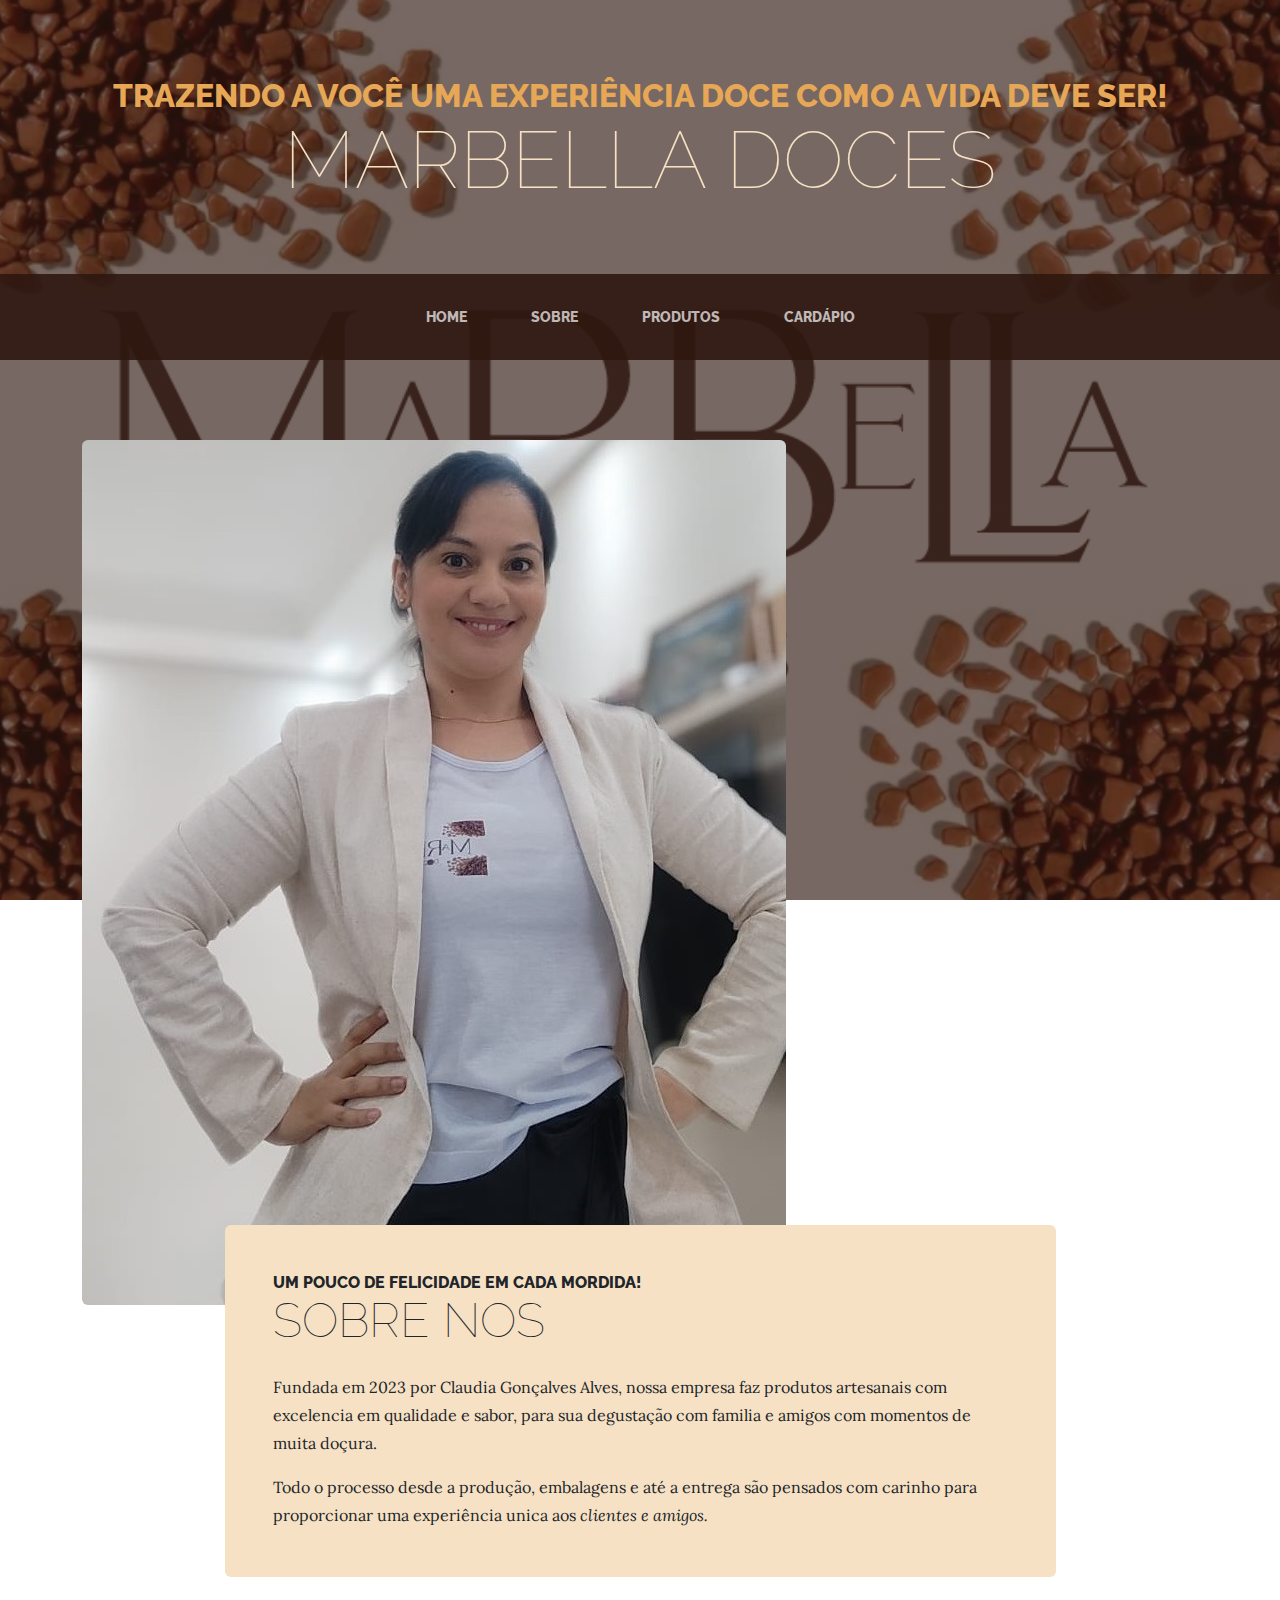
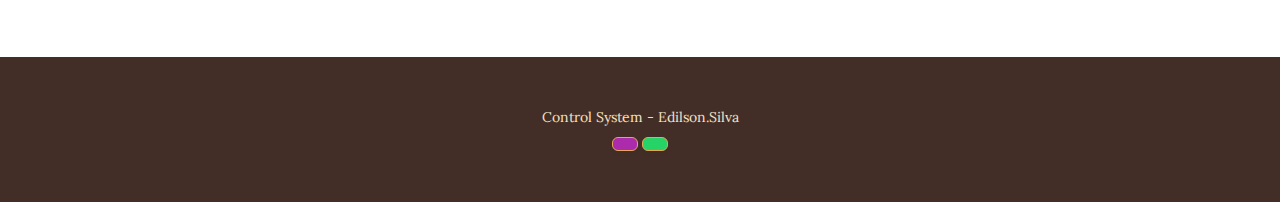
==== about.html @ 0408d938 "Update about.html" ====
<!DOCTYPE html>
<html lang="en">
    <head>
        <meta charset="utf-8" />
        <meta name="viewport" content="width=device-width, initial-scale=1, shrink-to-fit=no" />
        <meta name="description" content="" />
        <meta name="author" content="" />
        <title>Marbella Doce</title>
        <link rel="icon" type="image/x-icon" href="assets/favicon.ico" />
        <!-- Google fonts-->
        <link href="https://fonts.googleapis.com/css?family=Raleway:100,100i,200,200i,300,300i,400,400i,500,500i,600,600i,700,700i,800,800i,900,900i" rel="stylesheet" />
        <link href="https://fonts.googleapis.com/css?family=Lora:400,400i,700,700i" rel="stylesheet" />
        <!-- Core theme CSS (includes Bootstrap)-->
        <link href="css/styles.css" rel="stylesheet" />
    </head>
    <body>
        <header>
            <h1 class="site-heading text-center text-faded d-none d-lg-block">
                <span class="site-heading-upper text-primary mb-3">Trazendo a você uma experiência doce como a vida deve ser!</span>
                <span class="site-heading-lower">Marbella Doces</span>
            </h1>
        </header>
        <!-- Navigation-->
        <nav class="navbar navbar-expand-lg navbar-dark py-lg-4" id="mainNav">
            <div class="container">
                <a class="navbar-brand text-uppercase fw-bold d-lg-none" href="index.html">Marbella Doces</a>
                <button class="navbar-toggler" type="button" data-bs-toggle="collapse" data-bs-target="#navbarSupportedContent" aria-controls="navbarSupportedContent" aria-expanded="false" aria-label="Toggle navigation"><span class="navbar-toggler-icon"></span></button>
                <div class="collapse navbar-collapse" id="navbarSupportedContent">
                    <ul class="navbar-nav mx-auto">
                      <li class="nav-item px-lg-4"><a class="nav-link text-uppercase" href="index.html">Home</a></li>
                      <li class="nav-item px-lg-4"><a class="nav-link text-uppercase" href="about.html">Sobre</a></li>
                      <li class="nav-item px-lg-4"><a class="nav-link text-uppercase" href="products.html">Produtos</a></li>
                      <li class="nav-item px-lg-4"><a class="nav-link text-uppercase" href="cardapio.html">Cardápio</a></li>
                    </ul>
                </div>
            </div>
        </nav>
        <section class="page-section about-heading">
            <div class="container">
                <img class="img-fluid rounded about-heading-img mb-3 mb-lg-0" src="assets/img/about.jpg" alt="..." />
                <div class="about-heading-content">
                    <div class="row">
                        <div class="col-xl-9 col-lg-10 mx-auto">
                            <div class="bg-faded rounded p-5">
                                <h2 class="section-heading mb-4">
                                    <span class="section-heading-upper">Um pouco de felicidade em cada mordida!</span>
                                    <span class="section-heading-lower">Sobre nos</span>
                                </h2>
                                <p>Fundada em 2023 por Claudia Gonçalves Alves, nossa empresa faz produtos artesanais com excelencia em qualidade e sabor, para sua degustação com familia e amigos com momentos de muita doçura.</p>
                                <p class="mb-0">
                                    Todo o processo desde a produção, embalagens e até a entrega são pensados com carinho para proporcionar uma experiência unica aos
                                    <em>clientes e amigos.</em>
                                </p>
                            </div>
                        </div>
                    </div>
                </div>
            </div>
        </section>
        <footer class="footer text-faded text-center py-5">
            <div class="container">
              <p class="m-0 small">Control System - Edilson.Silva</p>
              <a class="btn btn-primary" style="background-color: #ac2bac;" href="#!" role="button" href="https://www.instagram.com/marbelladoces_oficial/?hl=pt-br"><i class="fab fa-instagram"></i></a>
              <a class="btn btn-primary" style="background-color: #25d366;" href="#!" role="button" href="https://wa.me/5511992347338"><i class="fab fa-whatsapp"></i></a>
            </div>
        </footer>
        <!-- Bootstrap core JS-->
        <script src="https://cdn.jsdelivr.net/npm/bootstrap@5.2.3/dist/js/bootstrap.bundle.min.js"></script>
        <!-- Core theme JS-->
        <script src="js/scripts.js"></script>
    </body>
</html>
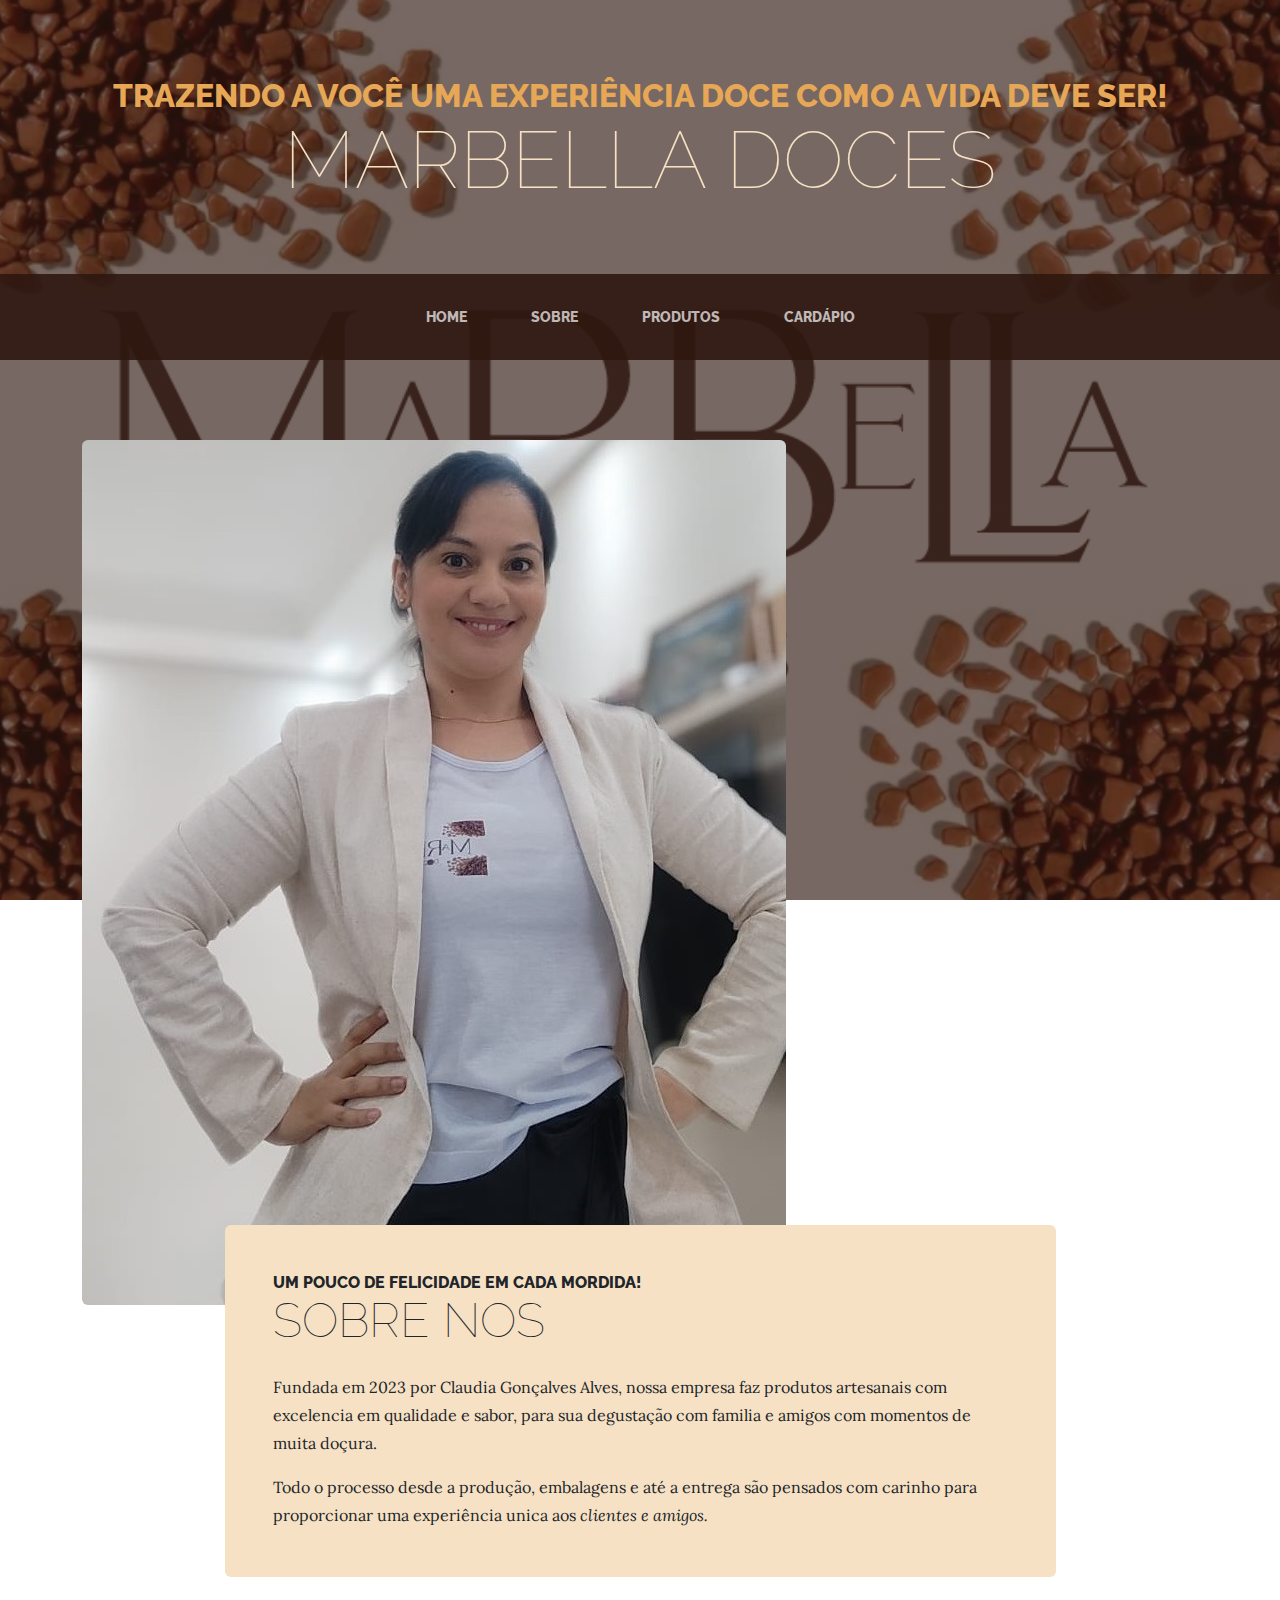
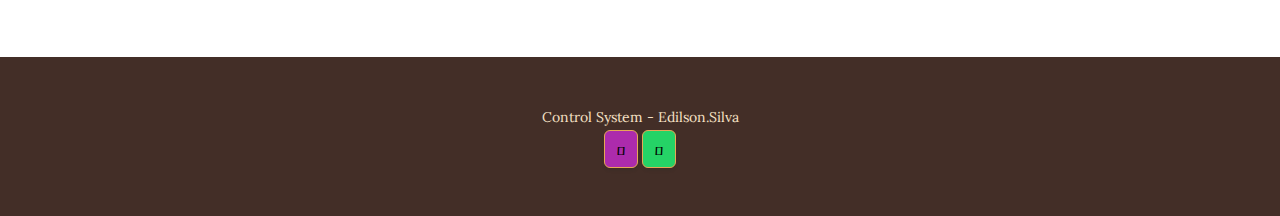
==== commit 6fcdfe2c: "Update about.html" ====
--- a/about.html
+++ b/about.html
@@ -7,6 +7,9 @@
         <meta name="author" content="" />
         <title>Marbella Doce</title>
         <link rel="icon" type="image/x-icon" href="assets/favicon.ico" />
+        <script src = "https://stackpath.bootstrapcdn.com/bootstrap/4.0.0/js/bootstrap.bundle.min.js"> </script>
+        <script src = "https://cdnjs.cloudflare.com/ajax/libs/jquery/3.2.1/jquery.min.js"> </script>
+        <link rel = "stylesheet" href = "https://cdnjs.cloudflare.com/ajax/libs/font-awesome/4.0.3/css/font-awesome.css">
         <!-- Google fonts-->
         <link href="https://fonts.googleapis.com/css?family=Raleway:100,100i,200,200i,300,300i,400,400i,500,500i,600,600i,700,700i,800,800i,900,900i" rel="stylesheet" />
         <link href="https://fonts.googleapis.com/css?family=Lora:400,400i,700,700i" rel="stylesheet" />
@@ -60,8 +63,8 @@
         <footer class="footer text-faded text-center py-5">
             <div class="container">
               <p class="m-0 small">Control System - Edilson.Silva</p>
-              <a class="btn btn-primary" style="background-color: #ac2bac;" href="#!" role="button" href="https://www.instagram.com/marbelladoces_oficial/?hl=pt-br"><i class="fab fa-instagram"></i></a>
-              <a class="btn btn-primary" style="background-color: #25d366;" href="#!" role="button" href="https://wa.me/5511992347338"><i class="fab fa-whatsapp"></i></a>
+              <a class="btn btn-primary" style="background-color: #ac2bac;" role="button" href="https://www.instagram.com/marbelladoces_oficial/?hl=pt-br"><i class="fab fa-instagram"></i></a>
+              <a class="btn btn-primary" style="background-color: #25d366;" role="button" href="https://wa.me/5511992347338"><i class="fab fa-whatsapp"></i></a>
             </div>
         </footer>
         <!-- Bootstrap core JS-->
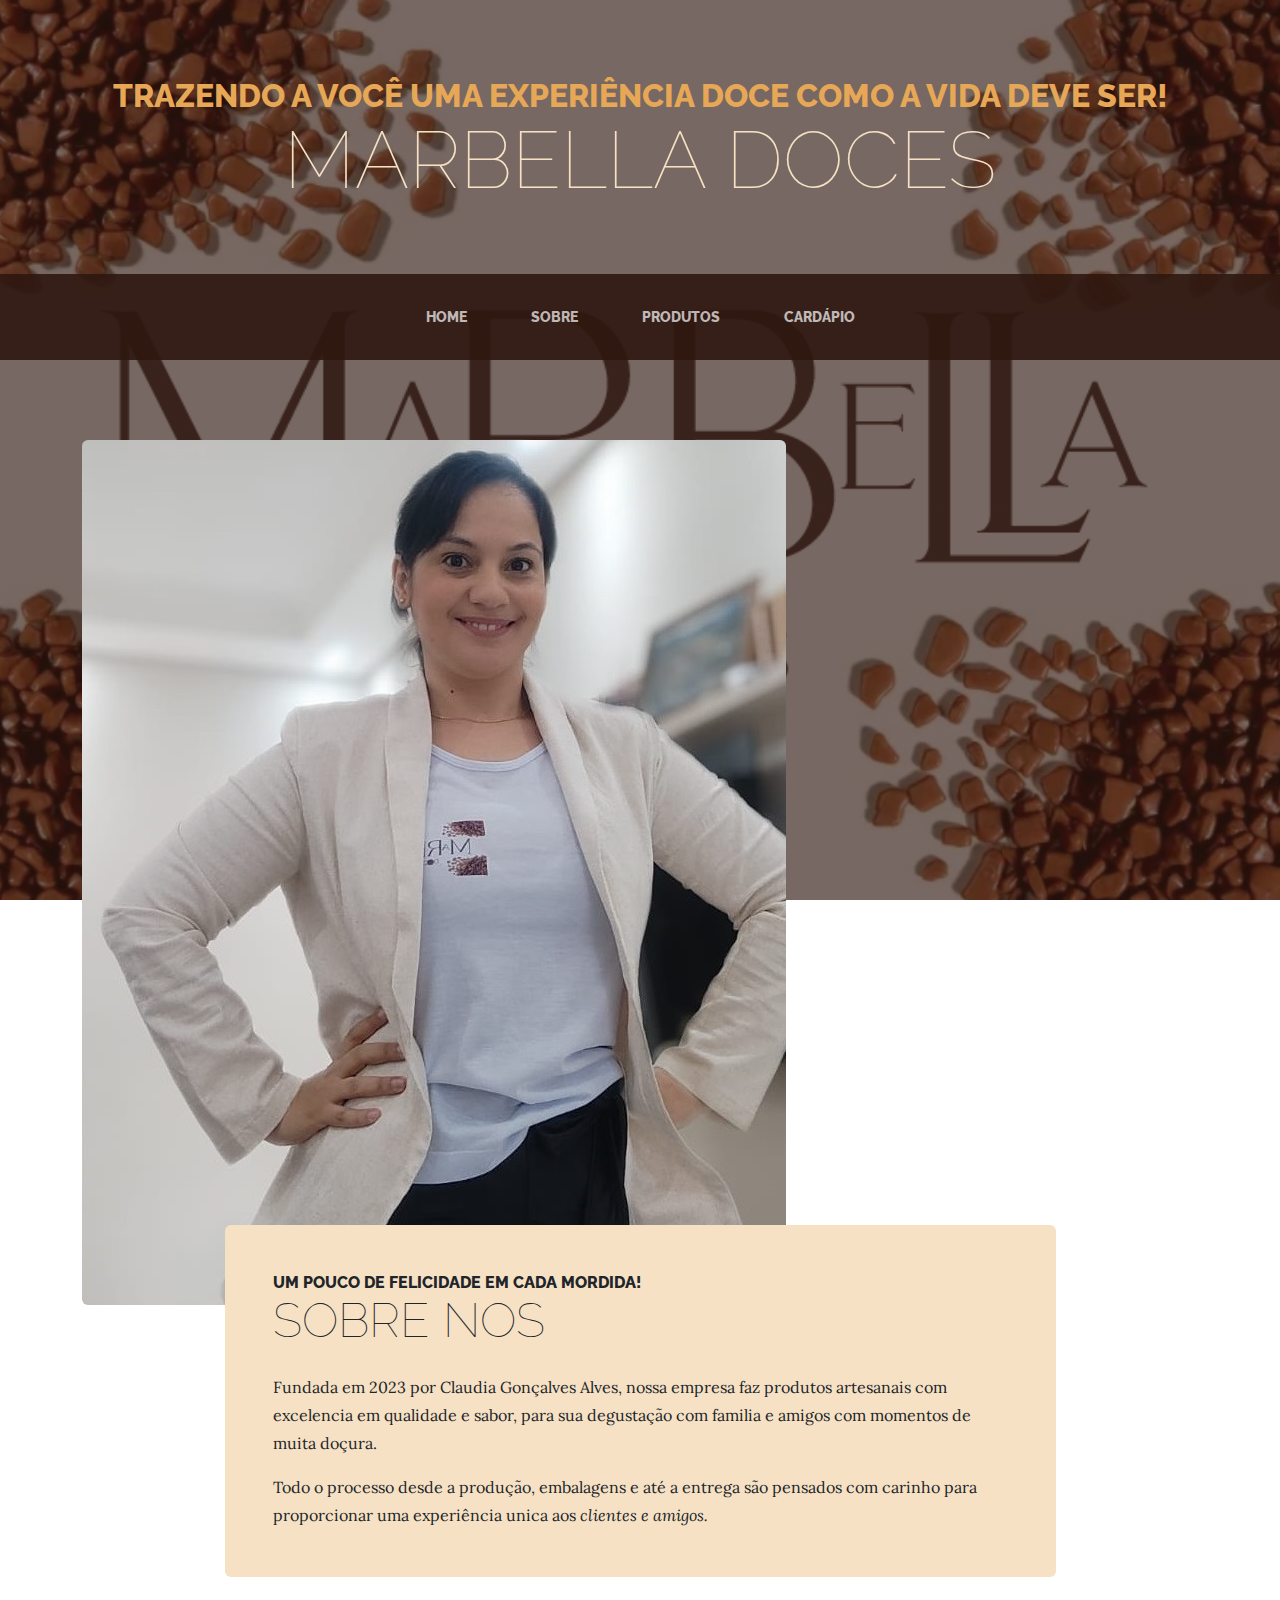
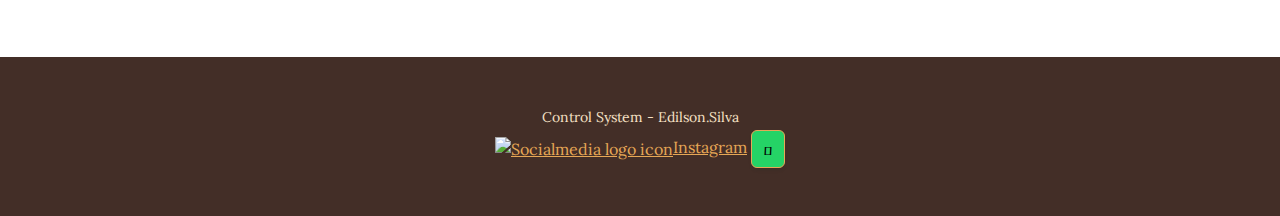
==== commit c98d4e24: "Update about.html" ====
--- a/about.html
+++ b/about.html
@@ -63,7 +63,7 @@
         <footer class="footer text-faded text-center py-5">
             <div class="container">
               <p class="m-0 small">Control System - Edilson.Silva</p>
-              <a class="btn btn-primary" style="background-color: #ac2bac;" role="button" href="https://www.instagram.com/marbelladoces_oficial/?hl=pt-br"><i class="fab fa-instagram"></i></a>
+              <a href="https://www.instagram.com/marbelladoces_oficial/?hl=pt-br" target="_blank" rel="noreferrer" class="Social_social__ygK8o"><img src="/assets/img/ic-instagram.svg" alt="Socialmedia logo icon"><span>Instagram</span></a>
               <a class="btn btn-primary" style="background-color: #25d366;" role="button" href="https://wa.me/5511992347338"><i class="fab fa-whatsapp"></i></a>
             </div>
         </footer>
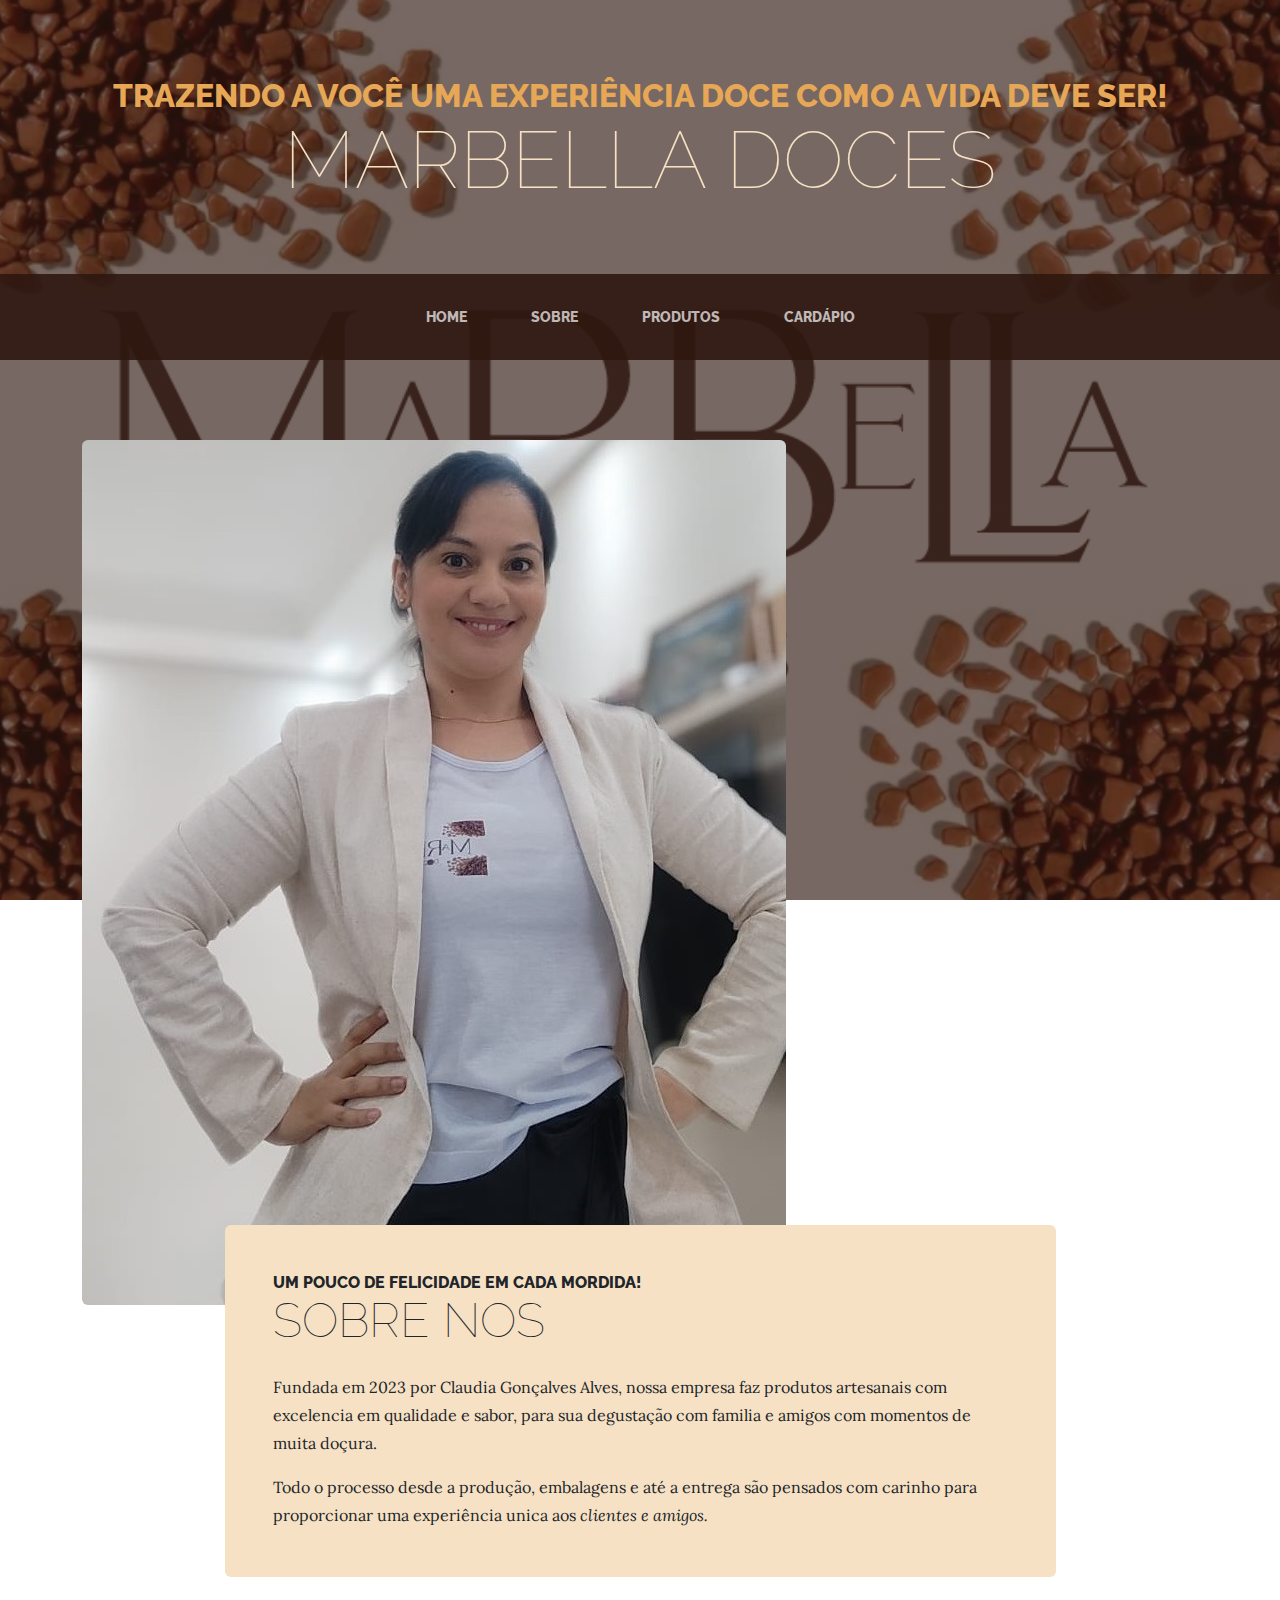
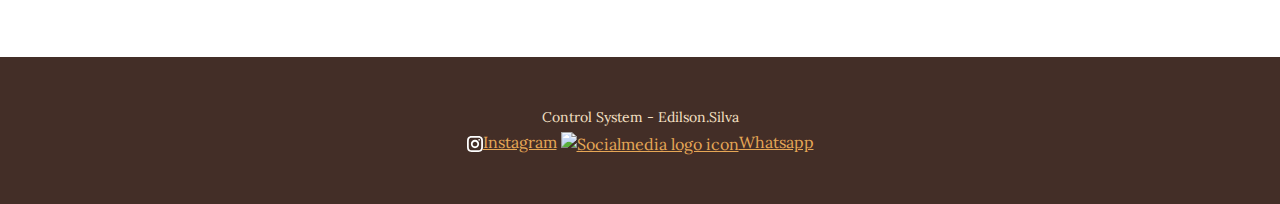
==== commit 7f65aaba: "Update about.html" ====
--- a/about.html
+++ b/about.html
@@ -64,7 +64,7 @@
             <div class="container">
               <p class="m-0 small">Control System - Edilson.Silva</p>
               <a href="https://www.instagram.com/marbelladoces_oficial/?hl=pt-br" target="_blank" rel="noreferrer" class="Social_social__ygK8o"><img src="/assets/img/ic-instagram.svg" alt="Socialmedia logo icon"><span>Instagram</span></a>
-              <a class="btn btn-primary" style="background-color: #25d366;" role="button" href="https://wa.me/5511992347338"><i class="fab fa-whatsapp"></i></a>
+              <a href="https://wa.me/5511992347338" target="_blank" rel="noreferrer" class="Social_social__ygK8o"><img src="/assets/img/whatsapp.svg" alt="Socialmedia logo icon"><span>Whatsapp</span></a>  
             </div>
         </footer>
         <!-- Bootstrap core JS-->
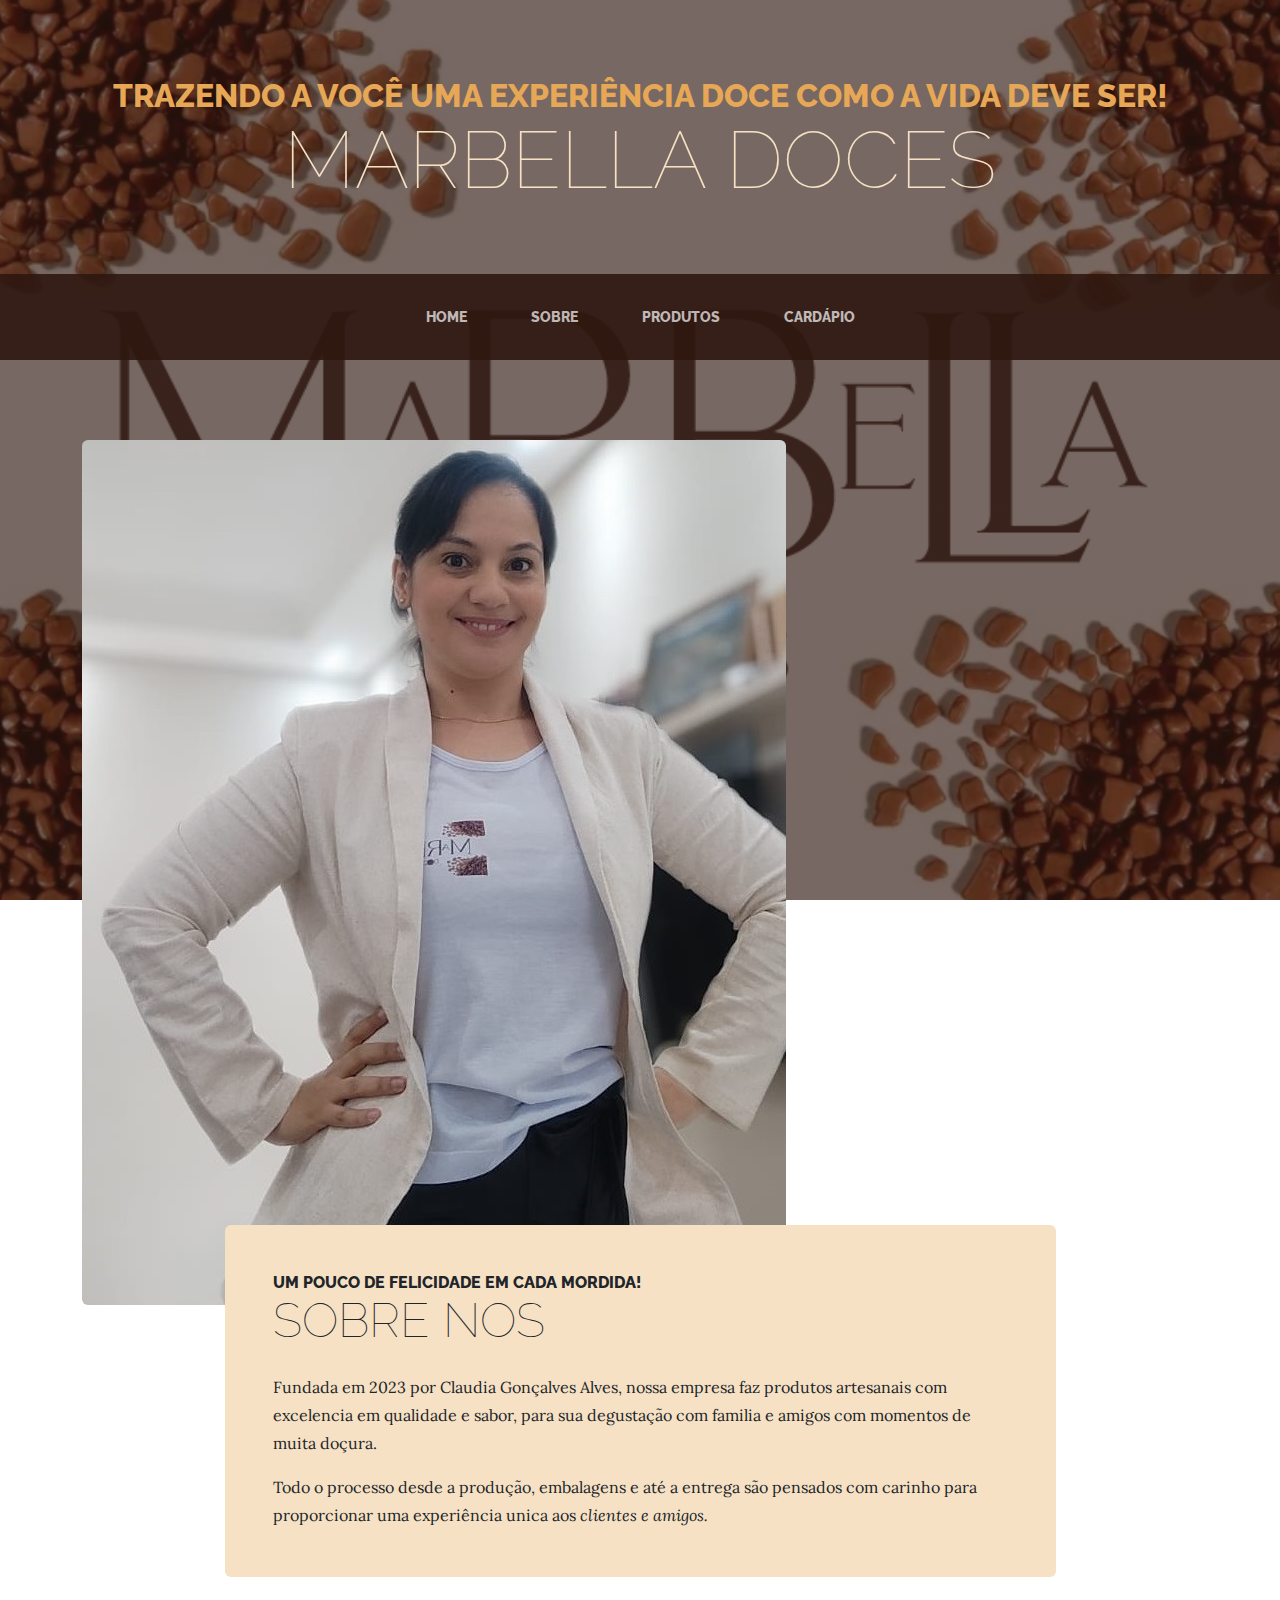
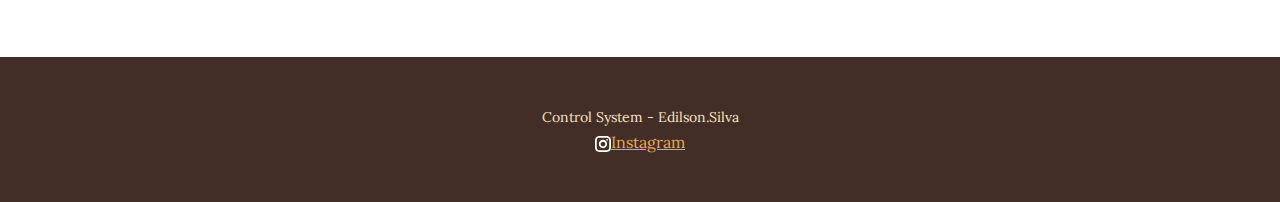
==== commit c021064c: "Update about.html" ====
--- a/about.html
+++ b/about.html
@@ -64,7 +64,6 @@
             <div class="container">
               <p class="m-0 small">Control System - Edilson.Silva</p>
               <a href="https://www.instagram.com/marbelladoces_oficial/?hl=pt-br" target="_blank" rel="noreferrer" class="Social_social__ygK8o"><img src="/assets/img/ic-instagram.svg" alt="Socialmedia logo icon"><span>Instagram</span></a>
-              <a href="https://wa.me/5511992347338" target="_blank" rel="noreferrer" class="Social_social__ygK8o"><img src="/assets/img/whatsapp.svg" alt="Socialmedia logo icon"><span>Whatsapp</span></a>  
             </div>
         </footer>
         <!-- Bootstrap core JS-->
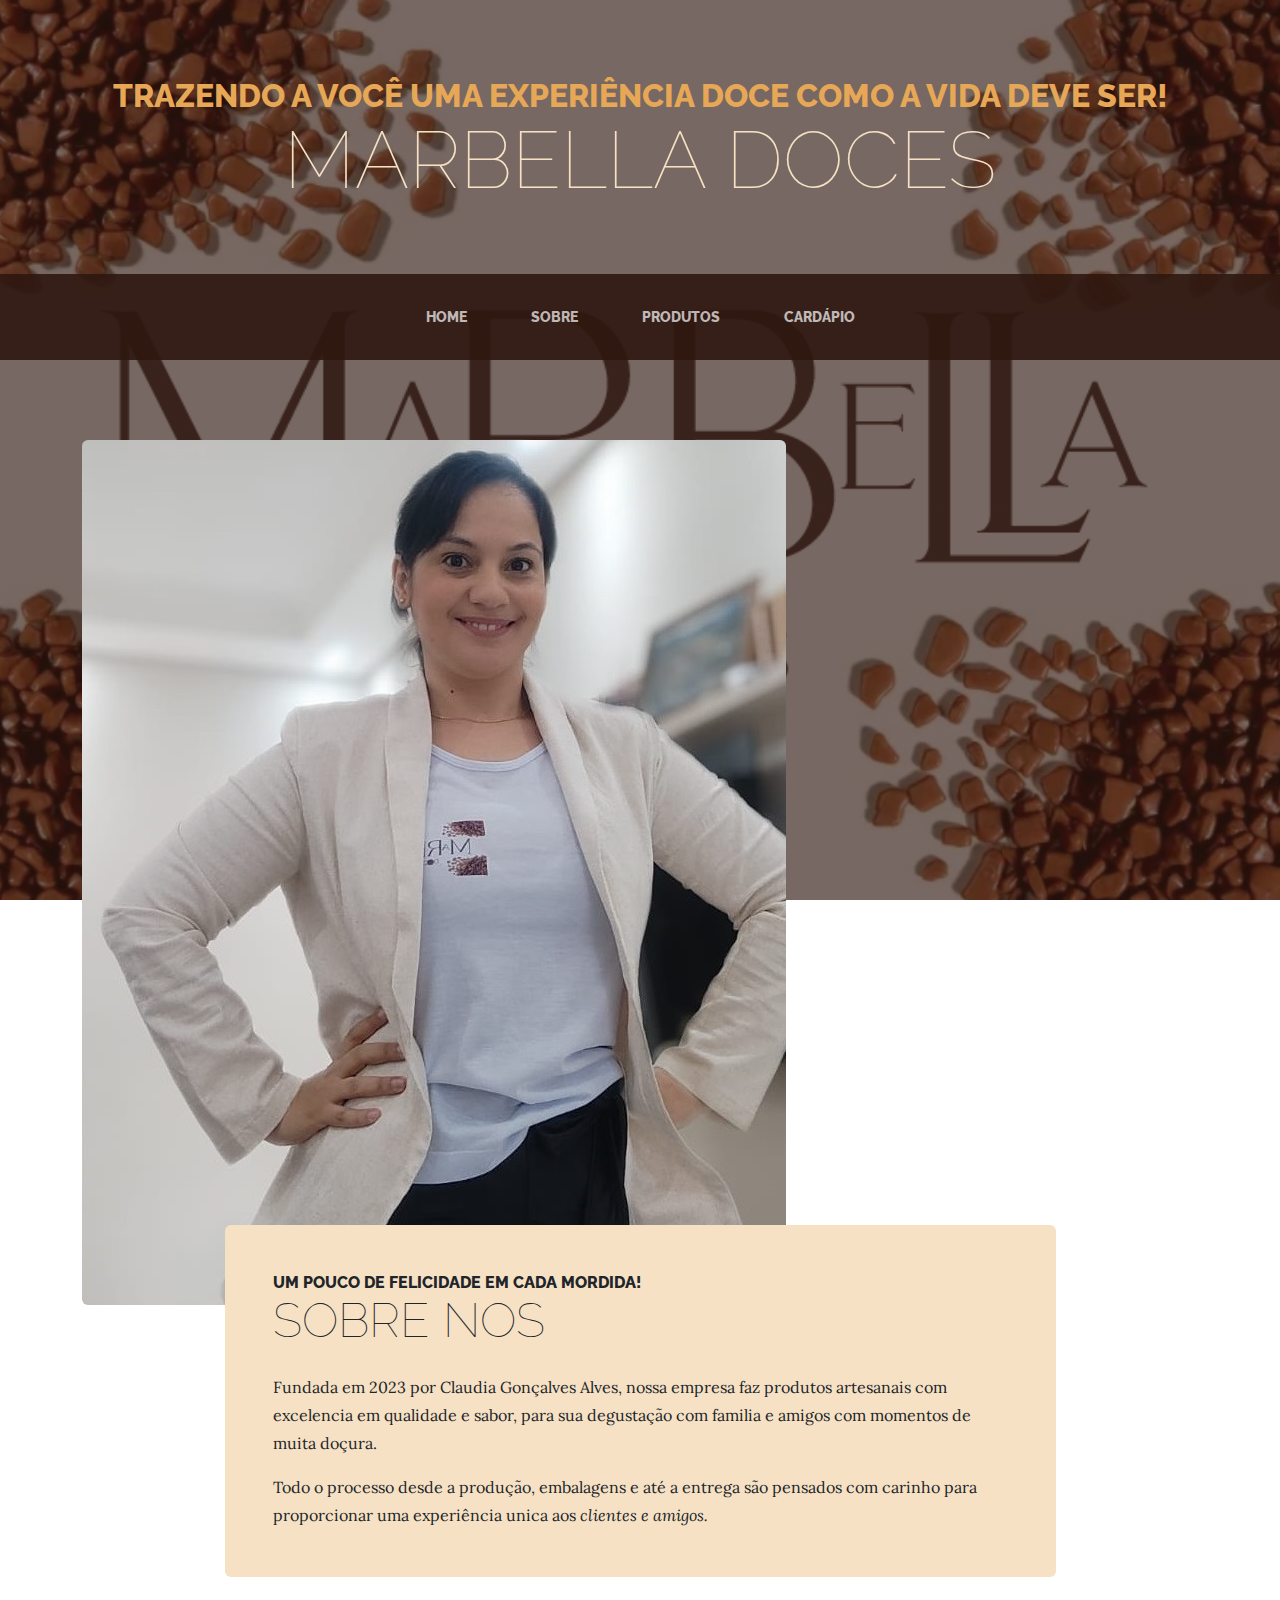
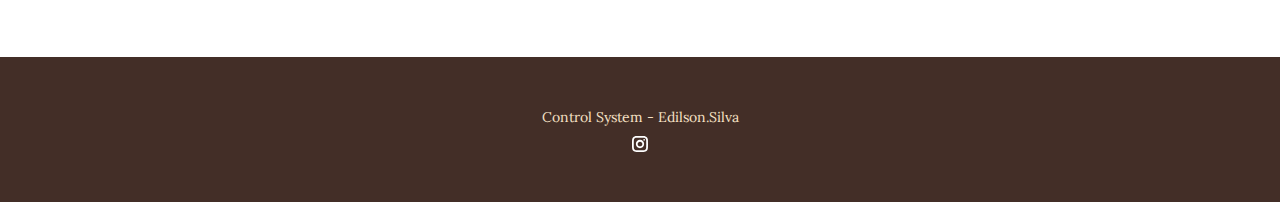
==== commit 131a16e5: "Update about.html" ====
--- a/about.html
+++ b/about.html
@@ -63,7 +63,7 @@
         <footer class="footer text-faded text-center py-5">
             <div class="container">
               <p class="m-0 small">Control System - Edilson.Silva</p>
-              <a href="https://www.instagram.com/marbelladoces_oficial/?hl=pt-br" target="_blank" rel="noreferrer" class="Social_social__ygK8o"><img src="/assets/img/ic-instagram.svg" alt="Socialmedia logo icon"><span>Instagram</span></a>
+              <a href="https://www.instagram.com/marbelladoces_oficial/?hl=pt-br" target="_blank" rel="noreferrer" class="Social_social__ygK8o"><img src="/assets/img/ic-instagram.svg" alt="Socialmedia logo icon"></a>
             </div>
         </footer>
         <!-- Bootstrap core JS-->
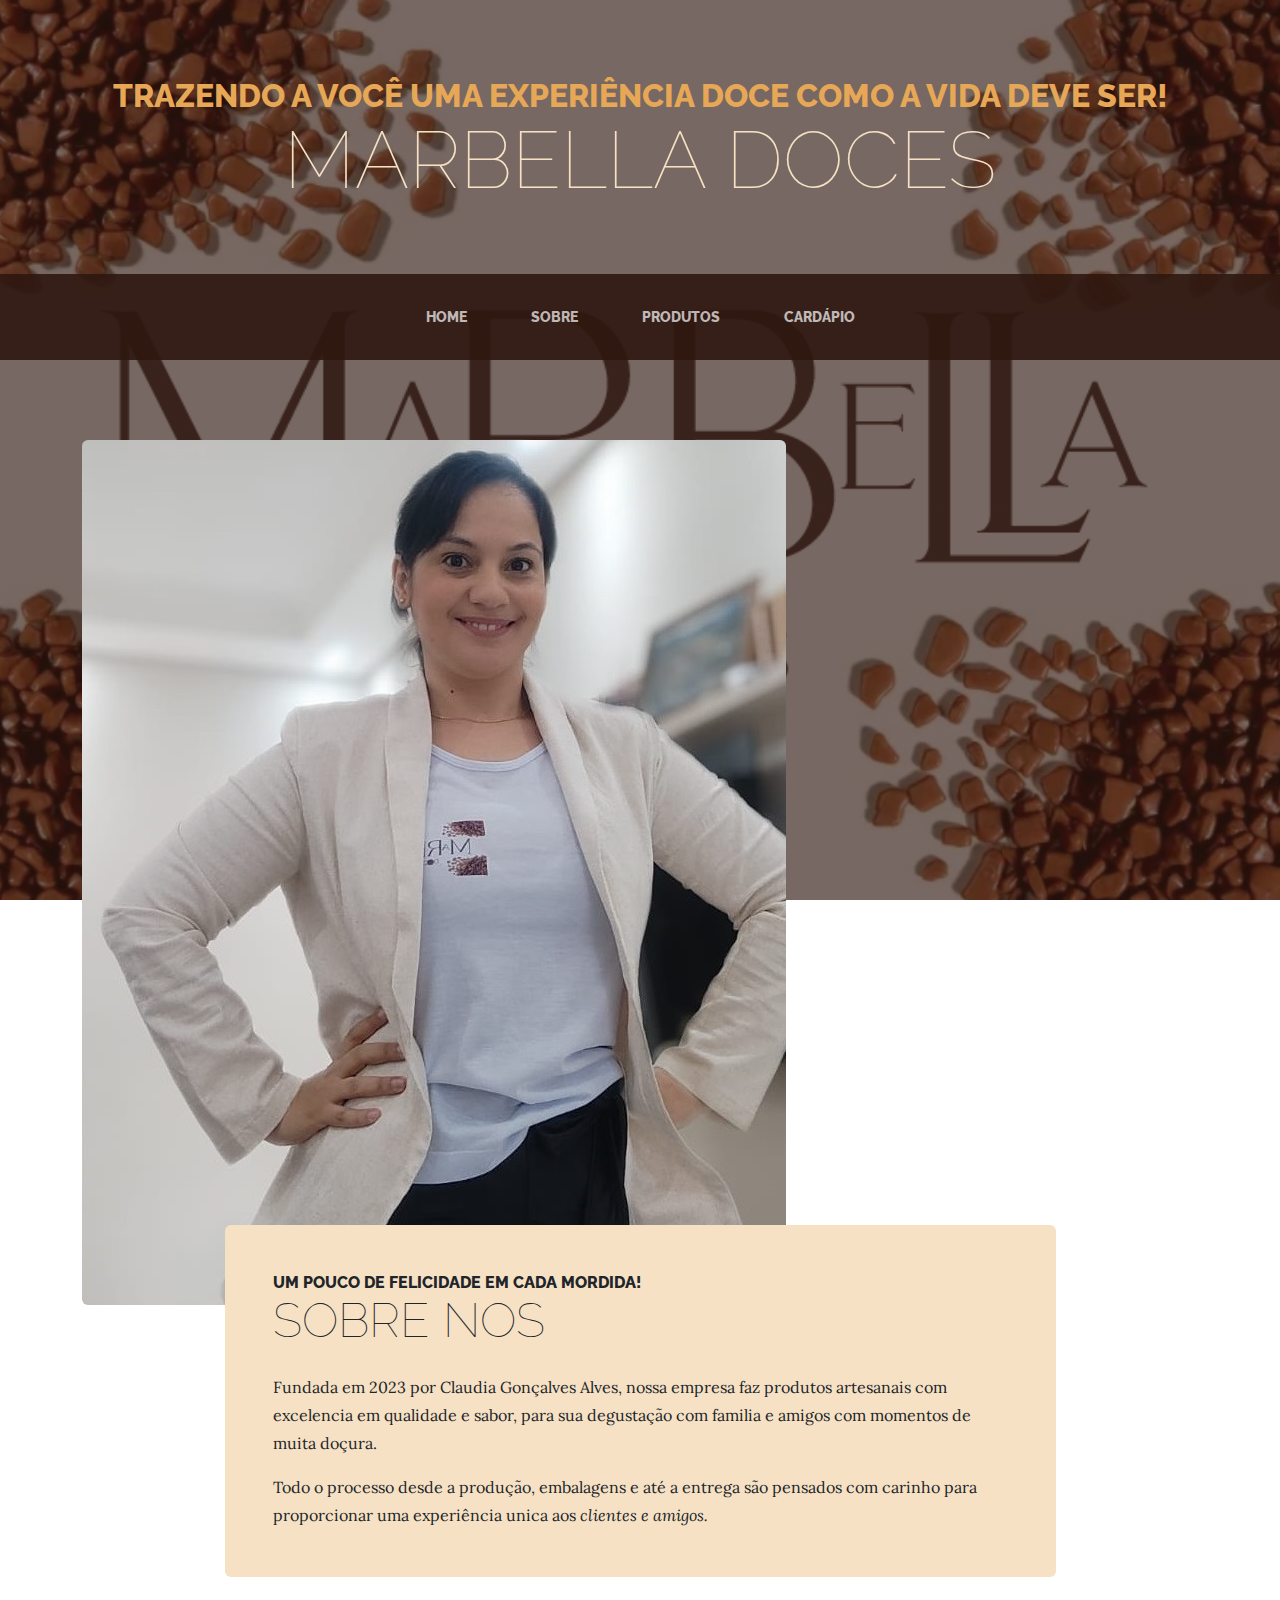
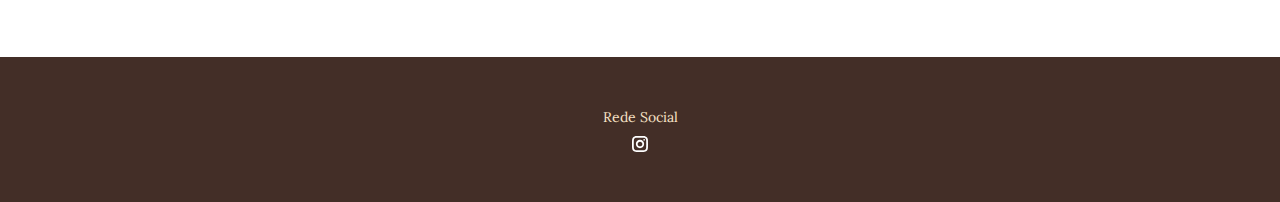
==== commit 171ba494: "Update about.html" ====
--- a/about.html
+++ b/about.html
@@ -62,7 +62,7 @@
         </section>
         <footer class="footer text-faded text-center py-5">
             <div class="container">
-              <p class="m-0 small">Control System - Edilson.Silva</p>
+              <p class="m-0 small">Rede Social</p>
               <a href="https://www.instagram.com/marbelladoces_oficial/?hl=pt-br" target="_blank" rel="noreferrer" class="Social_social__ygK8o"><img src="/assets/img/ic-instagram.svg" alt="Socialmedia logo icon"></a>
             </div>
         </footer>
